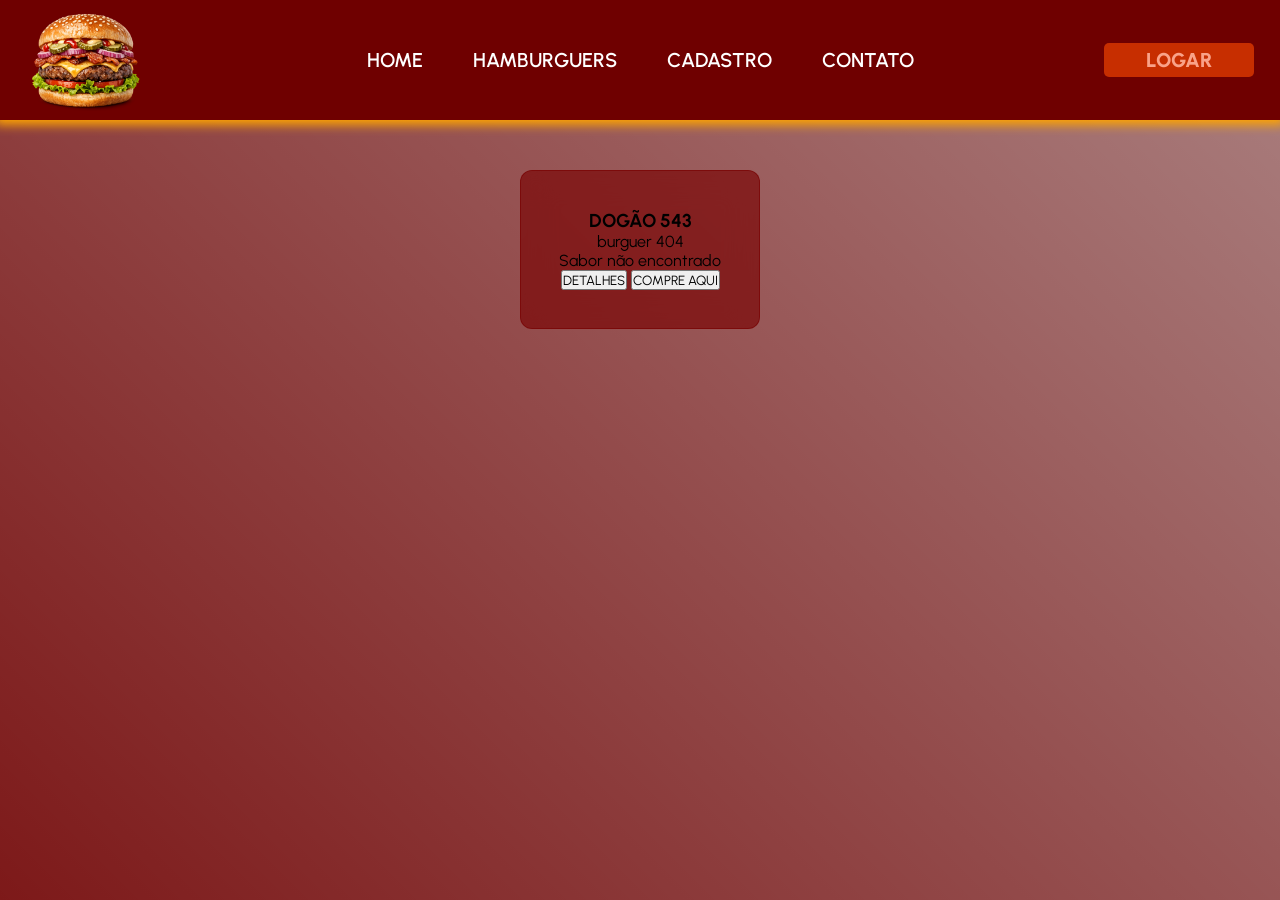
==== pages/hamburguer.html @ 9ab7c87f "Initial commit" ====
<!DOCTYPE html>
<html lang="pt-br">
<head>
    <meta charset="UTF-8">
    <meta name="viewport" content="width=device-width, initial-scale=1.0">
    <title>Fábrica - 543</title>
    <link rel="stylesheet" href="../css/style.css">
</head>
<body class="produtos">
        <header class="menu">
        <nav class="nav-bar">
            <a href="../index.html" class="area-logo">
                <img src="../img/logo.png" alt="" id="logo">
            </a>
            <ul class="nav-menu">
                <li class="nav-item">
                    <a href="../index.html" class="nav-link">HOME</a>
                </li>
                <li class="nav-item">
                    <a href="../pages/hamburguer.html" class="nav-link">HAMBURGUERS</a>
                </li>
                <li class="nav-item">
                    <a href="../pages/cadastro.html" class="nav-link">CADASTRO</a>
                </li>
                <li class="nav-item">
                    <a href="../pages/contato.html" class="nav-link">CONTATO</a>
                </li>
            </ul>
            <a href="../pages/login.html" class="area-login">
                <button class="login">LOGAR</button>
            </a>

        </nav>
    </header>

    <div class="container">
        <div class="card-container">
            <div class="img-wrapper">
                <div class="banner-image"></div>
                <h3 class="title-card">DOGÃO 543</h3>
                <p class="info-card">burguer 404 <br>Sabor não encontrado</p>
            </div>
            <div class="button-wrapper">
                <button class="btn outline">DETALHES</button>
                <button class="btn fill">COMPRE AQUI</button>
            </div>
        </div>
    </div>

</body>
</html>
---- css/style.css ----
@import url('https://fonts.googleapis.com/css2?family=Urbanist:ital,wght@0,100..900;1,100..900&display=swap');

@import url('menu.css');

@import url('cadastro.css');

@import url('contato.css');

@import url('hamburguer.css');

:root{
    --cor-menu: rgb(111, 0, 0);
    --cor-letra-menu: rgb(255, 255, 255);
    --cor-hover-menu: rgb(187, 0, 0);
    --cor-botao-menu: rgb(199, 46, 0);
    --cor-letra-botao-menu: rgb(249, 162, 136);

    --cor-neutra-branca: rgb(255, 255, 255);
    --cor-neutra-preta: black;
}

*{
    padding: 0%;
    margin: 0;
    box-sizing: border-box;
    font-family:'Urbanist', sans-serif;
}

body{
    display: flex;
    flex-direction: column;   
}

ul{
    list-style: none;
}

a{
    text-decoration: none;
}
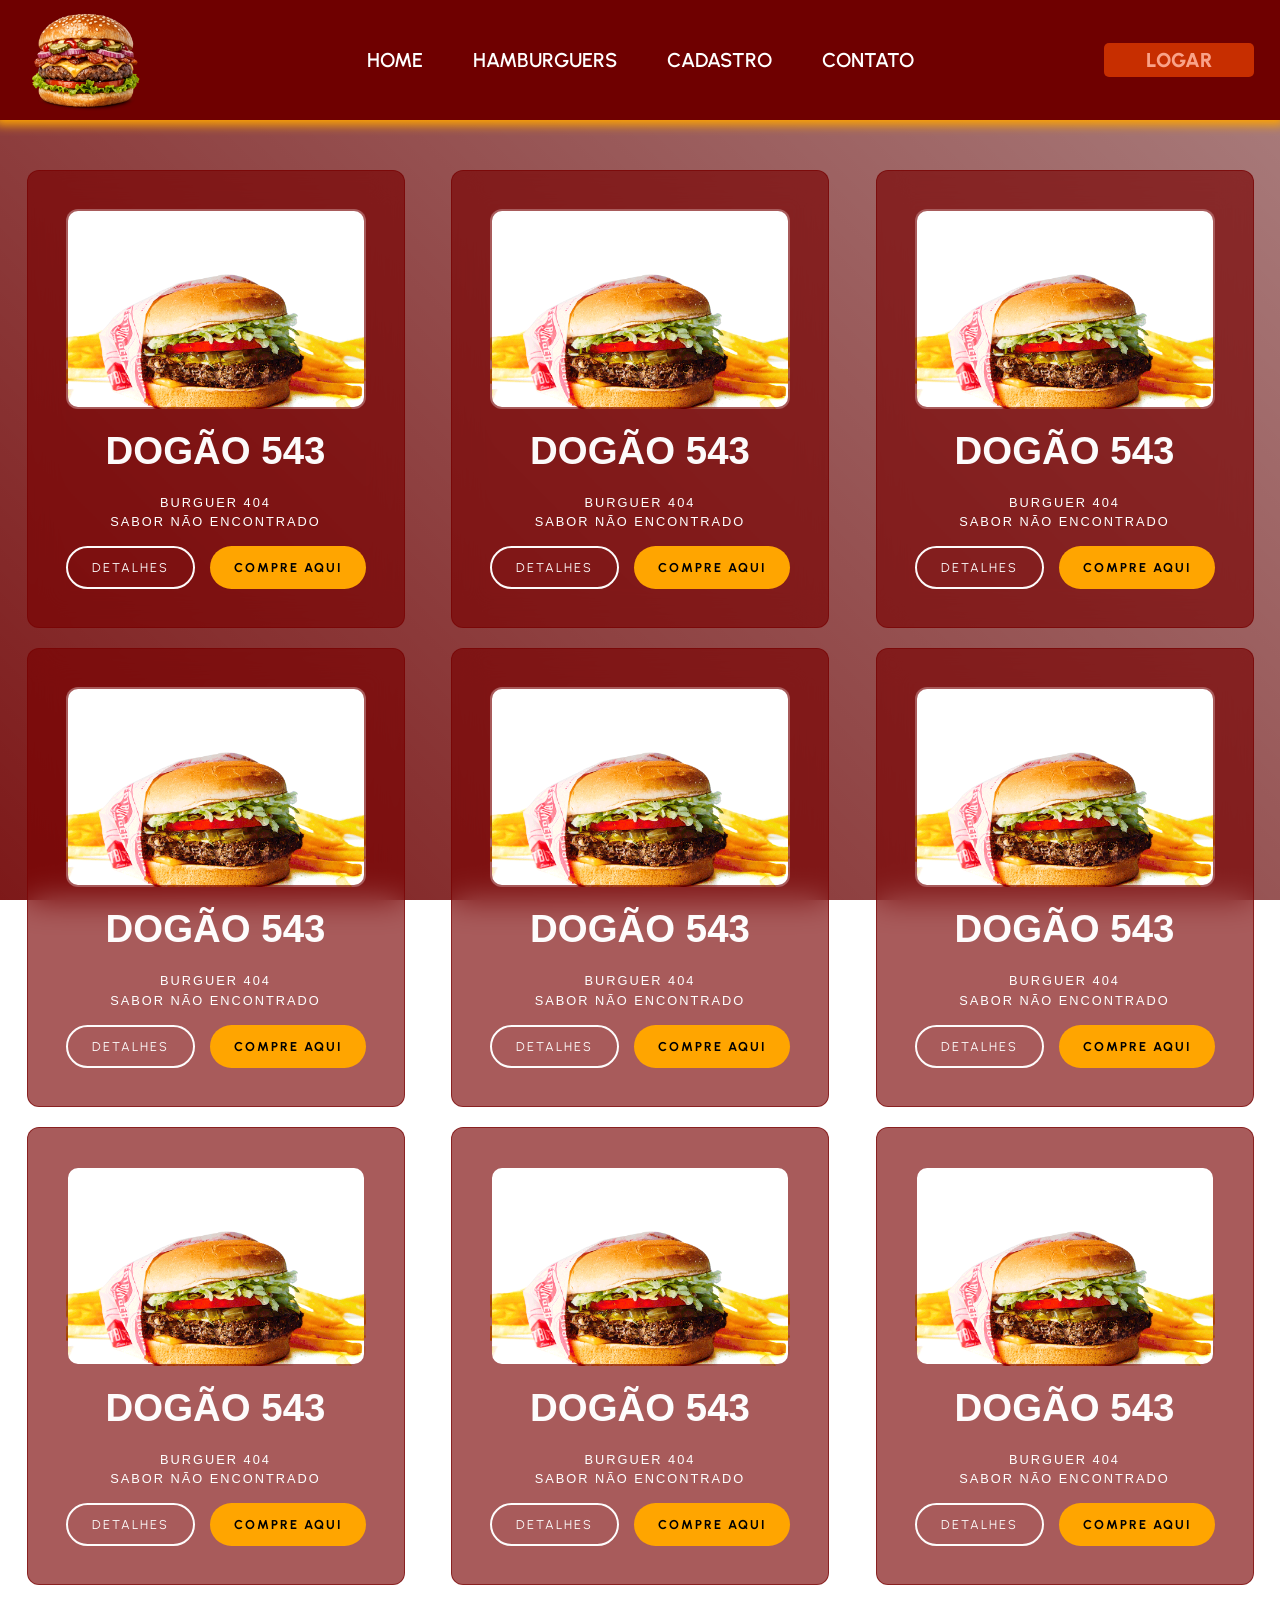
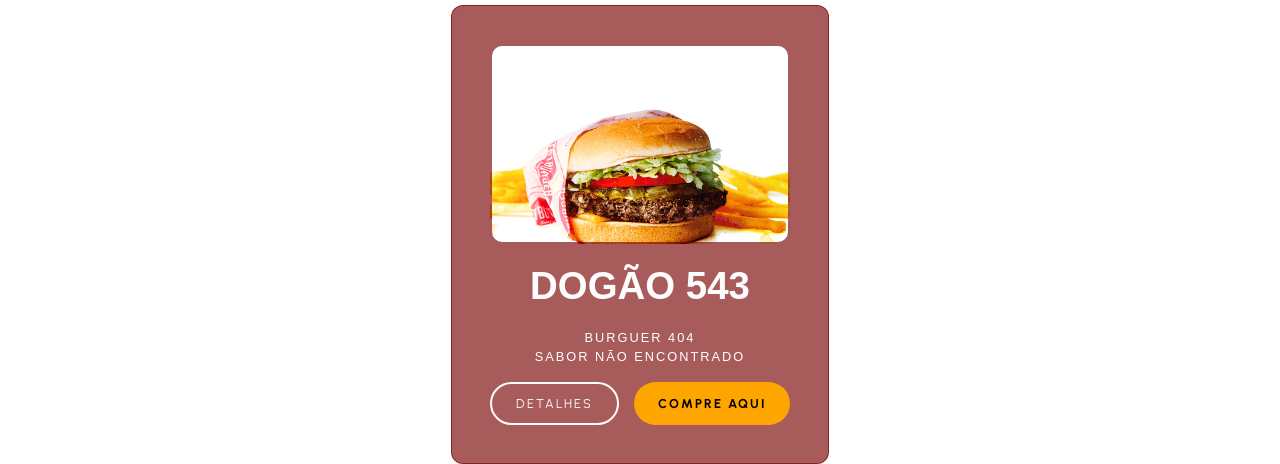
==== commit 82084e0c: "ommaaaagaaaaaaaaa" ====
--- a/pages/hamburguer.html
+++ b/pages/hamburguer.html
@@ -45,6 +45,105 @@
                 <button class="btn fill">COMPRE AQUI</button>
             </div>
         </div>
+        <div class="card-container">
+            <div class="img-wrapper">
+                <div class="banner-image"></div>
+                <h3 class="title-card">DOGÃO 543</h3>
+                <p class="info-card">burguer 404 <br>Sabor não encontrado</p>
+            </div>
+            <div class="button-wrapper">
+                <button class="btn outline">DETALHES</button>
+                <button class="btn fill">COMPRE AQUI</button>
+            </div>
+        </div>
+        <div class="card-container">
+            <div class="img-wrapper">
+                <div class="banner-image"></div>
+                <h3 class="title-card">DOGÃO 543</h3>
+                <p class="info-card">burguer 404 <br>Sabor não encontrado</p>
+            </div>
+            <div class="button-wrapper">
+                <button class="btn outline">DETALHES</button>
+                <button class="btn fill">COMPRE AQUI</button>
+            </div>
+        </div>
+        <div class="card-container">
+            <div class="img-wrapper">
+                <div class="banner-image"></div>
+                <h3 class="title-card">DOGÃO 543</h3>
+                <p class="info-card">burguer 404 <br>Sabor não encontrado</p>
+            </div>
+            <div class="button-wrapper">
+                <button class="btn outline">DETALHES</button>
+                <button class="btn fill">COMPRE AQUI</button>
+            </div>
+        </div>
+        <div class="card-container">
+            <div class="img-wrapper">
+                <div class="banner-image"></div>
+                <h3 class="title-card">DOGÃO 543</h3>
+                <p class="info-card">burguer 404 <br>Sabor não encontrado</p>
+            </div>
+            <div class="button-wrapper">
+                <button class="btn outline">DETALHES</button>
+                <button class="btn fill">COMPRE AQUI</button>
+            </div>
+        </div>
+        <div class="card-container">
+            <div class="img-wrapper">
+                <div class="banner-image"></div>
+                <h3 class="title-card">DOGÃO 543</h3>
+                <p class="info-card">burguer 404 <br>Sabor não encontrado</p>
+            </div>
+            <div class="button-wrapper">
+                <button class="btn outline">DETALHES</button>
+                <button class="btn fill">COMPRE AQUI</button>
+            </div>
+        </div>
+        <div class="card-container">
+            <div class="img-wrapper">
+                <div class="banner-image"></div>
+                <h3 class="title-card">DOGÃO 543</h3>
+                <p class="info-card">burguer 404 <br>Sabor não encontrado</p>
+            </div>
+            <div class="button-wrapper">
+                <button class="btn outline">DETALHES</button>
+                <button class="btn fill">COMPRE AQUI</button>
+            </div>
+        </div>
+        <div class="card-container">
+            <div class="img-wrapper">
+                <div class="banner-image"></div>
+                <h3 class="title-card">DOGÃO 543</h3>
+                <p class="info-card">burguer 404 <br>Sabor não encontrado</p>
+            </div>
+            <div class="button-wrapper">
+                <button class="btn outline">DETALHES</button>
+                <button class="btn fill">COMPRE AQUI</button>
+            </div>
+        </div>
+        <div class="card-container">
+            <div class="img-wrapper">
+                <div class="banner-image"></div>
+                <h3 class="title-card">DOGÃO 543</h3>
+                <p class="info-card">burguer 404 <br>Sabor não encontrado</p>
+            </div>
+            <div class="button-wrapper">
+                <button class="btn outline">DETALHES</button>
+                <button class="btn fill">COMPRE AQUI</button>
+            </div>
+        </div>
+        <div class="card-container">
+            <div class="img-wrapper">
+                <div class="banner-image"></div>
+                <h3 class="title-card">DOGÃO 543</h3>
+                <p class="info-card">burguer 404 <br>Sabor não encontrado</p>
+            </div>
+            <div class="button-wrapper">
+                <button class="btn outline">DETALHES</button>
+                <button class="btn fill">COMPRE AQUI</button>
+            </div>
+        </div>
     </div>
 
 </body>
--- a/css/style.css
+++ b/css/style.css
@@ -7,6 +7,8 @@
 @import url('contato.css');
 
 @import url('hamburguer.css');
+
+@import url('login.css');
 
 :root{
     --cor-menu: rgb(111, 0, 0);
